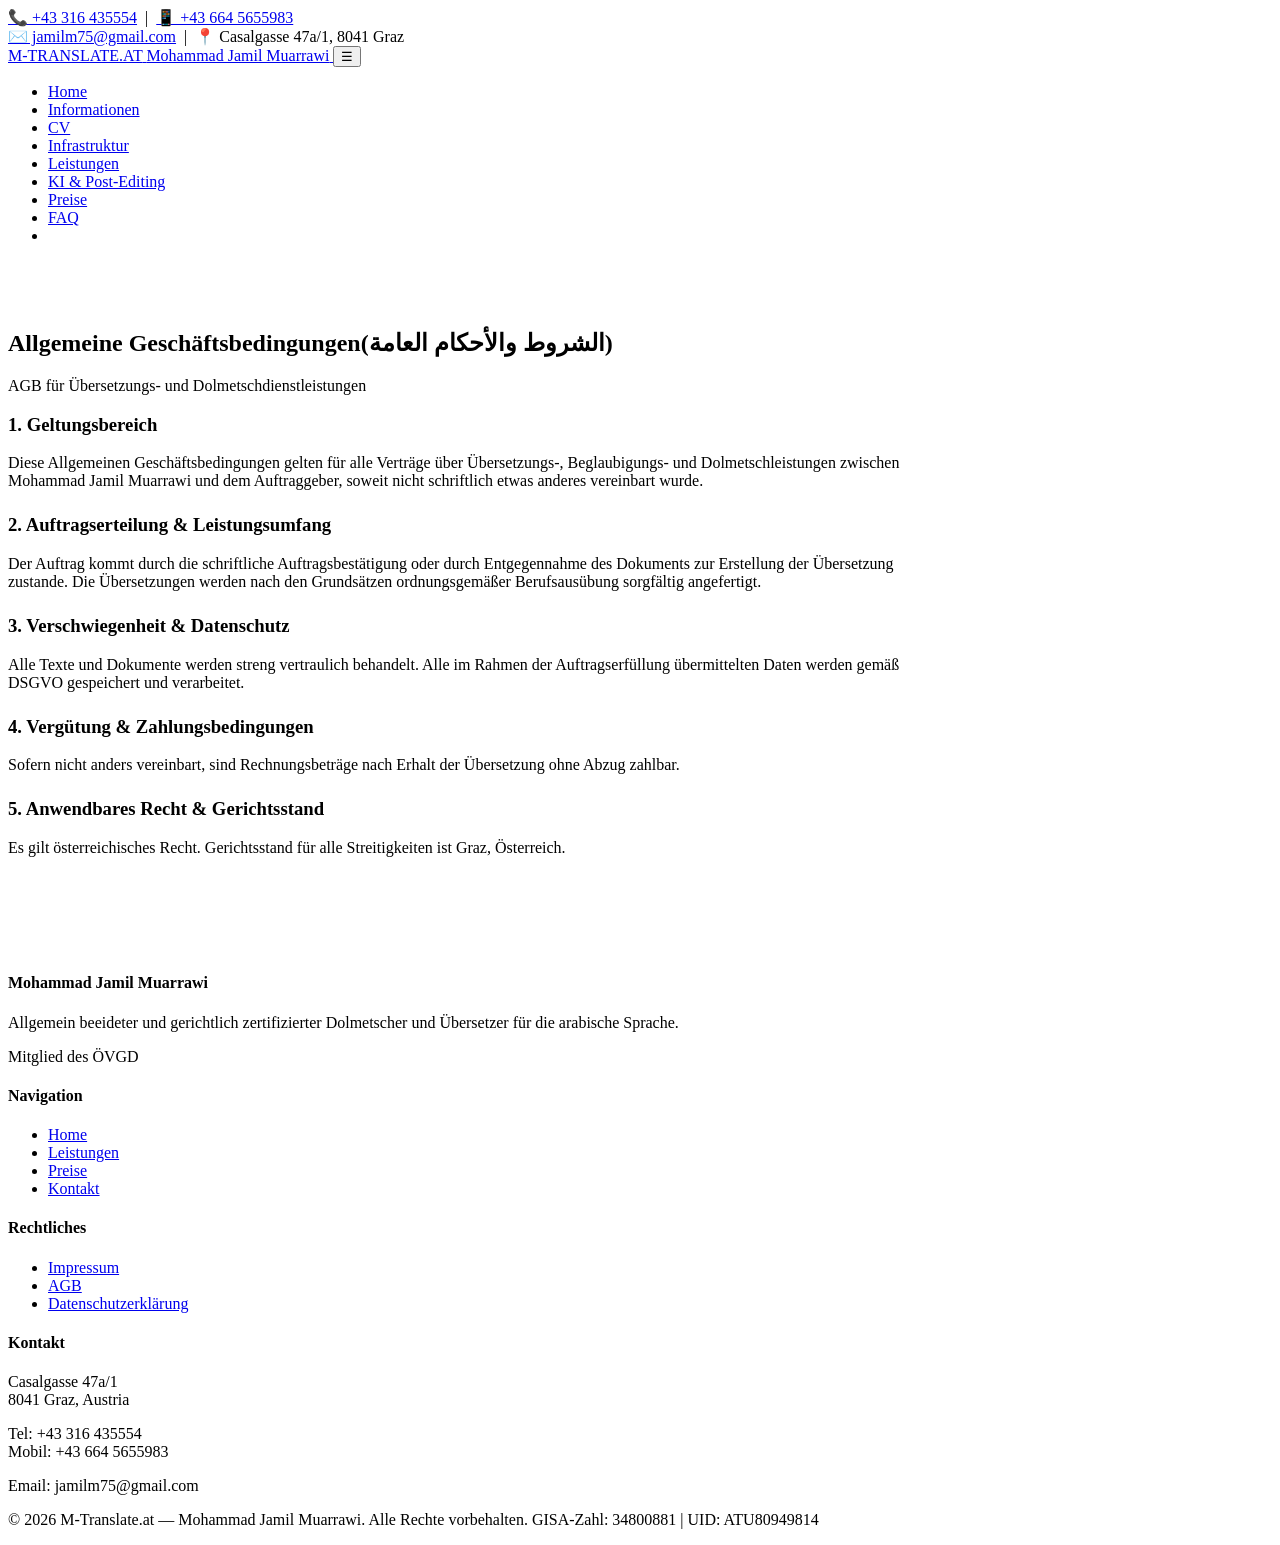
==== agb.html @ a977e9b7 "first commit" ====
<!DOCTYPE html>
<html lang="de">
<head>
  <link rel="icon" type="image/png" href="/C:\Users\muarr\Dokumente\m-translate\assets\icons/favicon-96x96.png" sizes="96x96" />
  <link rel="icon" type="image/svg+xml" href="/C:\Users\muarr\Dokumente\m-translate\assets\icons/favicon.svg" />
  <link rel="shortcut icon" href="/C:\Users\muarr\Dokumente\m-translate\assets\icons/favicon.ico" />
  <link rel="apple-touch-icon" sizes="180x180" href="/C:\Users\muarr\Dokumente\m-translate\assets\icons/apple-touch-icon.png" />
  <meta name="apple-mobile-web-app-title" content="Jamil Muarrawi Translate" />
  <link rel="manifest" href="/C:\Users\muarr\Dokumente\m-translate\assets\icons/site.webmanifest" />
  <link rel="stylesheet" href="https://cdnjs.cloudflare.com/ajax/libs/font-awesome/6.5.1/css/all.min.css">  
  <meta charset="UTF-8">
  <meta name="viewport" content="width=device-width, initial-scale=1.0">
  <title>AGB | Mohammad Jamil Muarrawi</title>
  <meta name="robots" content="noindex, follow">
  <link rel="stylesheet" href="style.css">
</head>
<body>

  <!-- Top Contact Bar -->
  <div class="top-bar">
    <div class="container top-bar-content">
      <div>
        <a href="tel:+43316435554">📞 +43 316 435554</a> &nbsp;|&nbsp; 
        <a href="tel:+436645655983">📱 +43 664 5655983</a>
      </div>
      <div>
        <a href="mailto:jamilm75@gmail.com">✉️ jamilm75@gmail.com</a> &nbsp;|&nbsp; 
        <span>📍 Casalgasse 47a/1, 8041 Graz</span>
      </div>
    </div>
  </div>

  <!-- Header -->
  <header>
    <div class="navbar container">
      <a href="index.html" class="logo">
        <span class="logo-title">M-TRANSLATE.AT</span>
        <span class="logo-subtitle">Mohammad Jamil Muarrawi</span>
      </a>
      <button class="hamburger" aria-label="Menü öffnen" aria-expanded="false">☰</button>
      <nav>
        <ul class="nav-menu">
          <li><a href="index.html" class="nav-link">Home</a></li>
          <li><a href="informationen.html" class="nav-link">Informationen</a></li>
          <li><a href="lebenslauf.html" class="nav-link">CV</a></li>
          <li><a href="infrastruktur-und-ausstattung.html" class="nav-link">Infrastruktur</a></li>
          <li><a href="leistungen.html" class="nav-link">Leistungen</a></li>
          <li><a href="ki-uebersetzungen.html" class="nav-link">KI & Post-Editing</a></li>
          <li><a href="preise.html" class="nav-link">Preise</a></li>
          <li><a href="faq.html" class="nav-link">FAQ</a></li>
          <li><a href="kontakt.html" class="nav-link btn" style="color:white; padding: 0.5rem 1rem;">Kontakt</a></li>
        </ul>
      </nav>
    </div>
  </header>

  <main class="container" style="padding-top: 3rem; padding-bottom: 5rem; max-width: 900px;">
    <div class="section-title">
      <h2>Allgemeine Geschäftsbedingungen<span lang="ar" dir="rtl" class="arabic-text">(الشروط والأحكام العامة)</span></h2>
      <p>AGB für Übersetzungs- und Dolmetschdienstleistungen</p>
    </div>

    <div class="card">
      <h3>1. Geltungsbereich</h3>
      <p>Diese Allgemeinen Geschäftsbedingungen gelten für alle Verträge über Übersetzungs-, Beglaubigungs- und Dolmetschleistungen zwischen Mohammad Jamil Muarrawi und dem Auftraggeber, soweit nicht schriftlich etwas anderes vereinbart wurde.</p>

      <h3 style="margin-top: 1.5rem;">2. Auftragserteilung & Leistungsumfang</h3>
      <p>Der Auftrag kommt durch die schriftliche Auftragsbestätigung oder durch Entgegennahme des Dokuments zur Erstellung der Übersetzung zustande. Die Übersetzungen werden nach den Grundsätzen ordnungsgemäßer Berufsausübung sorgfältig angefertigt.</p>

      <h3 style="margin-top: 1.5rem;">3. Verschwiegenheit & Datenschutz</h3>
      <p>Alle Texte und Dokumente werden streng vertraulich behandelt. Alle im Rahmen der Auftragserfüllung übermittelten Daten werden gemäß DSGVO gespeichert und verarbeitet.</p>

      <h3 style="margin-top: 1.5rem;">4. Vergütung & Zahlungsbedingungen</h3>
      <p>Sofern nicht anders vereinbart, sind Rechnungsbeträge nach Erhalt der Übersetzung ohne Abzug zahlbar.</p>

      <h3 style="margin-top: 1.5rem;">5. Anwendbares Recht & Gerichtsstand</h3>
      <p>Es gilt österreichisches Recht. Gerichtsstand für alle Streitigkeiten ist Graz, Österreich.</p>
    </div>
  </main>

  <!-- Footer -->
  <footer>
    <div class="container">
      <div class="footer-grid">
        <div class="footer-col">
          <h4>Mohammad Jamil Muarrawi</h4>
          <p>Allgemein beeideter und gerichtlich zertifizierter Dolmetscher und Übersetzer für die arabische Sprache.</p>
          <p>Mitglied des ÖVGD</p>
        </div>
        <div class="footer-col">
          <h4>Navigation</h4>
          <ul>
            <li><a href="index.html">Home</a></li>
            <li><a href="leistungen.html">Leistungen</a></li>
            <li><a href="preise.html">Preise</a></li>
            <li><a href="kontakt.html">Kontakt</a></li>
          </ul>
        </div>
        <div class="footer-col">
          <h4>Rechtliches</h4>
          <ul>
            <li><a href="impressum.html">Impressum</a></li>
            <li><a href="agb.html">AGB</a></li>
            <li><a href="datenschutz.html">Datenschutzerklärung</a></li>
          </ul>
        </div>
        <div class="footer-col">
          <h4>Kontakt</h4>
          <p>Casalgasse 47a/1<br>8041 Graz, Austria</p>
          <p>Tel: +43 316 435554<br>Mobil: +43 664 5655983</p>
          <p>Email: jamilm75@gmail.com</p>
        </div>
      </div>
      <div class="footer-bottom">
        <p>&copy; 2026 M-Translate.at — Mohammad Jamil Muarrawi. Alle Rechte vorbehalten. GISA-Zahl: 34800881 | UID: ATU80949814</p>
      </div>
    </div>
  </footer>

  <script src="main.js"></script>
</body>
</html>
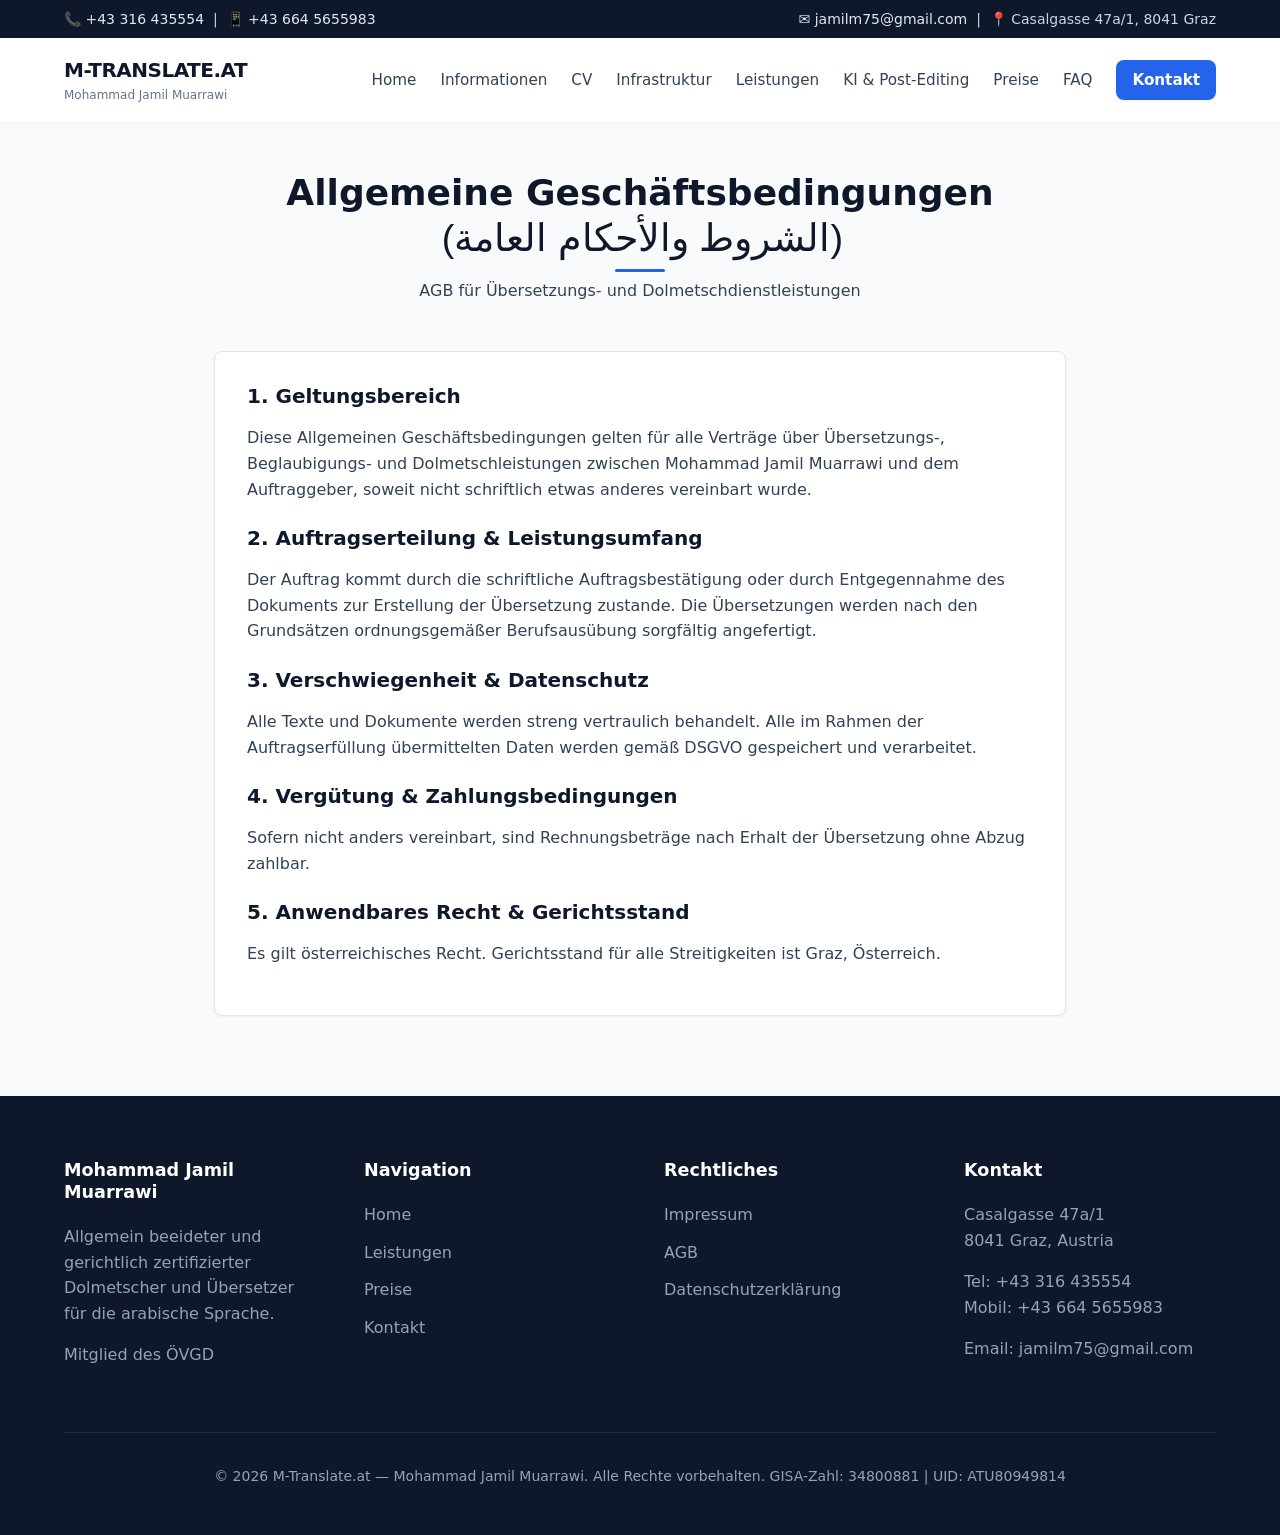
==== commit e92f1b52: "fixed js css and added Web3Forms Access Key" ====
--- a/agb.html
+++ b/agb.html
@@ -12,7 +12,7 @@
   <meta name="viewport" content="width=device-width, initial-scale=1.0">
   <title>AGB | Mohammad Jamil Muarrawi</title>
   <meta name="robots" content="noindex, follow">
-  <link rel="stylesheet" href="style.css">
+  <link rel="stylesheet" href="assets/css/style.css">
 </head>
 <body>
 
@@ -117,6 +117,6 @@
     </div>
   </footer>
 
-  <script src="main.js"></script>
+  <script src="assets/js/main.js"></script>
 </body>
 </html>
--- a/assets/css/style.css
+++ b/assets/css/style.css
@@ -0,0 +1,408 @@
+/* =================================================================atoz-designsystem.css */
+:root {
+  --primary: #0f172a;      /* Tiefes Marineblau / Slate 900 */
+  --primary-light: #1e293b; /* Slate 800 */
+  --accent: #2563eb;       /* Edles Königsblau */
+  --accent-hover: #1d4ed8;
+  --gold: #d97706;         /* Dezenter Gold/Bronze-Akzent für Beeidigung */
+  --bg-main: #f8fafc;      /* Sehr helles Grau-Blau */
+  --bg-card: #ffffff;
+  --text-main: #334155;    /* Slate 700 */
+  --text-heading: #0f172a;
+  --text-muted: #64748b;
+  --border-color: #e2e8f0;
+  --radius: 8px;
+  --shadow-sm: 0 1px 3px rgba(0,0,0,0.05);
+  --shadow-md: 0 4px 6px -1px rgba(0, 0, 0, 0.1), 0 2px 4px -1px rgba(0, 0, 0, 0.06);
+  --shadow-lg: 0 10px 15px -3px rgba(0, 0, 0, 0.1);
+  --transition: all 0.3s ease;
+}
+
+/* Reset & Box-Sizing */
+*, *::before, *::after {
+  box-sizing: border-box;
+  margin: 0;
+  padding: 0;
+}
+
+@import url('https://fonts.googleapis.com/css2?family=Amiri:ital,wght@0,400;0,700;1,400&display=swap');
+
+.arabic-text {
+  font-family: 'Amiri', 'Traditional Arabic', 'Segoe UI', serif;
+  font-size: 1.05em;
+  direction: rtl;
+  unicode-bidi: isolate;
+  color: var(--primary);
+  font-weight: 700;
+}
+
+html {
+  scroll-behavior: smooth;
+  font-size: 16px;
+}
+
+body {
+  font-family: system-ui, -apple-system, "Segoe UI", Roboto, Helvetica, Arial, sans-serif;
+  background-color: var(--bg-main);
+  color: var(--text-main);
+  line-height: 1.6;
+  display: flex;
+  flex-direction: column;
+  min-height: 100vh;
+}
+
+/* Typografie */
+h1, h2, h3, h4, h5, h6 {
+  color: var(--text-heading);
+  font-weight: 700;
+  line-height: 1.25;
+  margin-bottom: 1rem;
+}
+
+h1 { font-size: clamp(2rem, 4vw, 3rem); }
+h2 { font-size: clamp(1.5rem, 3vw, 2.25rem); }
+h3 { font-size: 1.25rem; }
+
+p {
+  margin-bottom: 1rem;
+}
+
+a {
+  color: var(--accent);
+  text-decoration: none;
+  transition: var(--transition);
+}
+
+a:hover {
+  color: var(--accent-hover);
+}
+
+ul {
+  list-style: none;
+}
+
+/* Container */
+.container {
+  width: 100%;
+  max-width: 1200px;
+  margin: 0 auto;
+  padding: 0 1.5rem;
+}
+
+/* Top-Bar (Kontaktleiste oben) */
+.top-bar {
+  background-color: var(--primary);
+  color: #cbd5e1;
+  font-size: 0.875rem;
+  padding: 0.5rem 0;
+}
+
+.top-bar-content {
+  display: flex;
+  justify-content: space-between;
+  align-items: center;
+  flex-wrap: wrap;
+  gap: 0.5rem;
+}
+
+.top-bar a {
+  color: #e2e8f0;
+  display: inline-flex;
+  align-items: center;
+  gap: 0.35rem;
+}
+
+.top-bar a:hover {
+  color: #ffffff;
+}
+
+/* Header & Navigation */
+header {
+  background-color: var(--bg-card);
+  box-shadow: var(--shadow-sm);
+  position: sticky;
+  top: 0;
+  z-index: 1000;
+}
+
+.navbar {
+  display: flex;
+  justify-content: space-between;
+  align-items: center;
+  padding: 1rem 1.5rem;
+  max-width: 1200px;
+  margin: 0 auto;
+}
+
+.logo {
+  display: flex;
+  flex-direction: column;
+}
+
+.logo-title {
+  font-size: 1.25rem;
+  font-weight: 800;
+  color: var(--primary);
+  letter-spacing: -0.5px;
+}
+
+.logo-subtitle {
+  font-size: 0.75rem;
+  color: var(--text-muted);
+  font-weight: 500;
+}
+
+.nav-menu {
+  display: flex;
+  gap: 1.5rem;
+  align-items: center;
+}
+
+.nav-link {
+  color: var(--text-main);
+  font-weight: 500;
+  font-size: 0.95rem;
+  padding: 0.5rem 0;
+  position: relative;
+}
+
+.nav-link:hover, .nav-link.active {
+  color: var(--accent);
+}
+
+.nav-link::after {
+  content: '';
+  position: absolute;
+  bottom: 0;
+  left: 0;
+  width: 0;
+  height: 2px;
+  background-color: var(--accent);
+  transition: width 0.3s ease;
+}
+
+.nav-link:hover::after, .nav-link.active::after {
+  width: 100%;
+}
+
+/* Hamburger Menu Toggle */
+.hamburger {
+  display: none;
+  cursor: pointer;
+  background: none;
+  border: none;
+  font-size: 1.5rem;
+  color: var(--primary);
+}
+
+/* Buttons */
+.btn {
+  display: inline-block;
+  background-color: var(--accent);
+  color: white;
+  padding: 0.75rem 1.5rem;
+  border-radius: var(--radius);
+  font-weight: 600;
+  text-align: center;
+  box-shadow: var(--shadow-sm);
+  transition: var(--transition);
+  border: none;
+  cursor: pointer;
+}
+
+.btn:hover {
+  background-color: var(--accent-hover);
+  color: white;
+  transform: translateY(-1px);
+  box-shadow: var(--shadow-md);
+}
+
+.btn-outline {
+  background-color: transparent;
+  border: 2px solid var(--accent);
+  color: var(--accent);
+}
+
+.btn-outline:hover {
+  background-color: var(--accent);
+  color: white;
+}
+
+/* Hero Section */
+.hero {
+  background: linear-gradient(135deg, var(--primary) 0%, var(--primary-light) 100%);
+  color: white;
+  padding: 5rem 0;
+  text-align: left;
+}
+
+.hero-grid {
+  display: grid;
+  grid-template-columns: 1fr 1fr;
+  gap: 3rem;
+  align-items: center;
+}
+
+.hero h1 {
+  color: white;
+  margin-bottom: 1.5rem;
+}
+
+.hero p {
+  color: #cbd5e1;
+  font-size: 1.125rem;
+  margin-bottom: 2rem;
+}
+
+.badge-seal {
+  display: inline-flex;
+  align-items: center;
+  gap: 0.5rem;
+  background-color: rgba(217, 119, 6, 0.15);
+  border: 1px solid var(--gold);
+  color: #ffb74d;
+  padding: 0.35rem 0.85rem;
+  border-radius: 50px;
+  font-size: 0.875rem;
+  font-weight: 600;
+  margin-bottom: 1.25rem;
+}
+
+/* Sections */
+section {
+  padding: 5rem 0;
+}
+
+.section-title {
+  text-align: center;
+  margin-bottom: 3rem;
+}
+
+.section-title h2 {
+  position: relative;
+  display: inline-block;
+}
+
+.section-title h2::after {
+  content: '';
+  position: absolute;
+  bottom: -10px;
+  left: 50%;
+  transform: translateX(-50%);
+  width: 50px;
+  height: 3px;
+  background-color: var(--accent);
+  border-radius: 2px;
+}
+
+/* Grid Layouts */
+.grid-3 {
+  display: grid;
+  grid-template-columns: repeat(auto-fit, minmax(300px, 1fr));
+  gap: 2rem;
+}
+
+.card {
+  background-color: var(--bg-card);
+  border-radius: var(--radius);
+  padding: 2rem;
+  box-shadow: var(--shadow-sm);
+  border: 1px solid var(--border-color);
+  transition: var(--transition);
+}
+
+.card:hover {
+  transform: translateY(-4px);
+  box-shadow: var(--shadow-md);
+}
+
+.card h3 {
+  margin-bottom: 1rem;
+  color: var(--primary);
+}
+
+/* Footer */
+footer {
+  background-color: var(--primary);
+  color: #94a3b8;
+  padding: 4rem 0 2rem;
+  margin-top: auto;
+}
+
+.footer-grid {
+  display: grid;
+  grid-template-columns: repeat(auto-fit, minmax(250px, 1fr));
+  gap: 3rem;
+  margin-bottom: 3rem;
+}
+
+.arabic-text {
+  font-family: "Amiri", "Traditional Arabic", "Segoe UI", sans-serif;
+  font-weight: normal;
+  display: inline-block;
+  margin-left: 0.3rem;
+}
+
+.footer-col h4 {
+  color: white;
+  margin-bottom: 1.25rem;
+  font-size: 1.1rem;
+}
+
+.footer-col ul li {
+  margin-bottom: 0.75rem;
+}
+
+.footer-col a {
+  color: #94a3b8;
+}
+
+.footer-col a:hover {
+  color: white;
+}
+
+.footer-bottom {
+  border-top: 1px solid #1e293b;
+  padding-top: 2rem;
+  text-align: center;
+  font-size: 0.875rem;
+}
+
+/* Responsive Styles */
+@media (max-width: 992px) {
+  .hero-grid {
+    grid-template-columns: 1fr;
+    text-align: center;
+  }
+  .hero-grid .btn-group {
+    justify-content: center;
+    display: flex;
+    gap: 1rem;
+  }
+}
+
+@media (max-width: 768px) {
+  .hamburger {
+    display: block;
+  }
+  .nav-menu {
+    position: absolute;
+    top: 100%;
+    left: 0;
+    width: 100%;
+    background-color: var(--bg-card);
+    flex-direction: column;
+    align-items: flex-start;
+    padding: 1.5rem;
+    box-shadow: var(--shadow-lg);
+    clip-path: polygon(0 0, 100% 0, 100% 0, 0 0);
+    transition: clip-path 0.4s ease-in-out;
+  }
+  .nav-menu.active {
+    clip-path: polygon(0 0, 100% 0, 100% 100%, 0 100%);
+  }
+  .top-bar-content {
+    justify-content: center;
+    text-align: center;
+  }
+}
